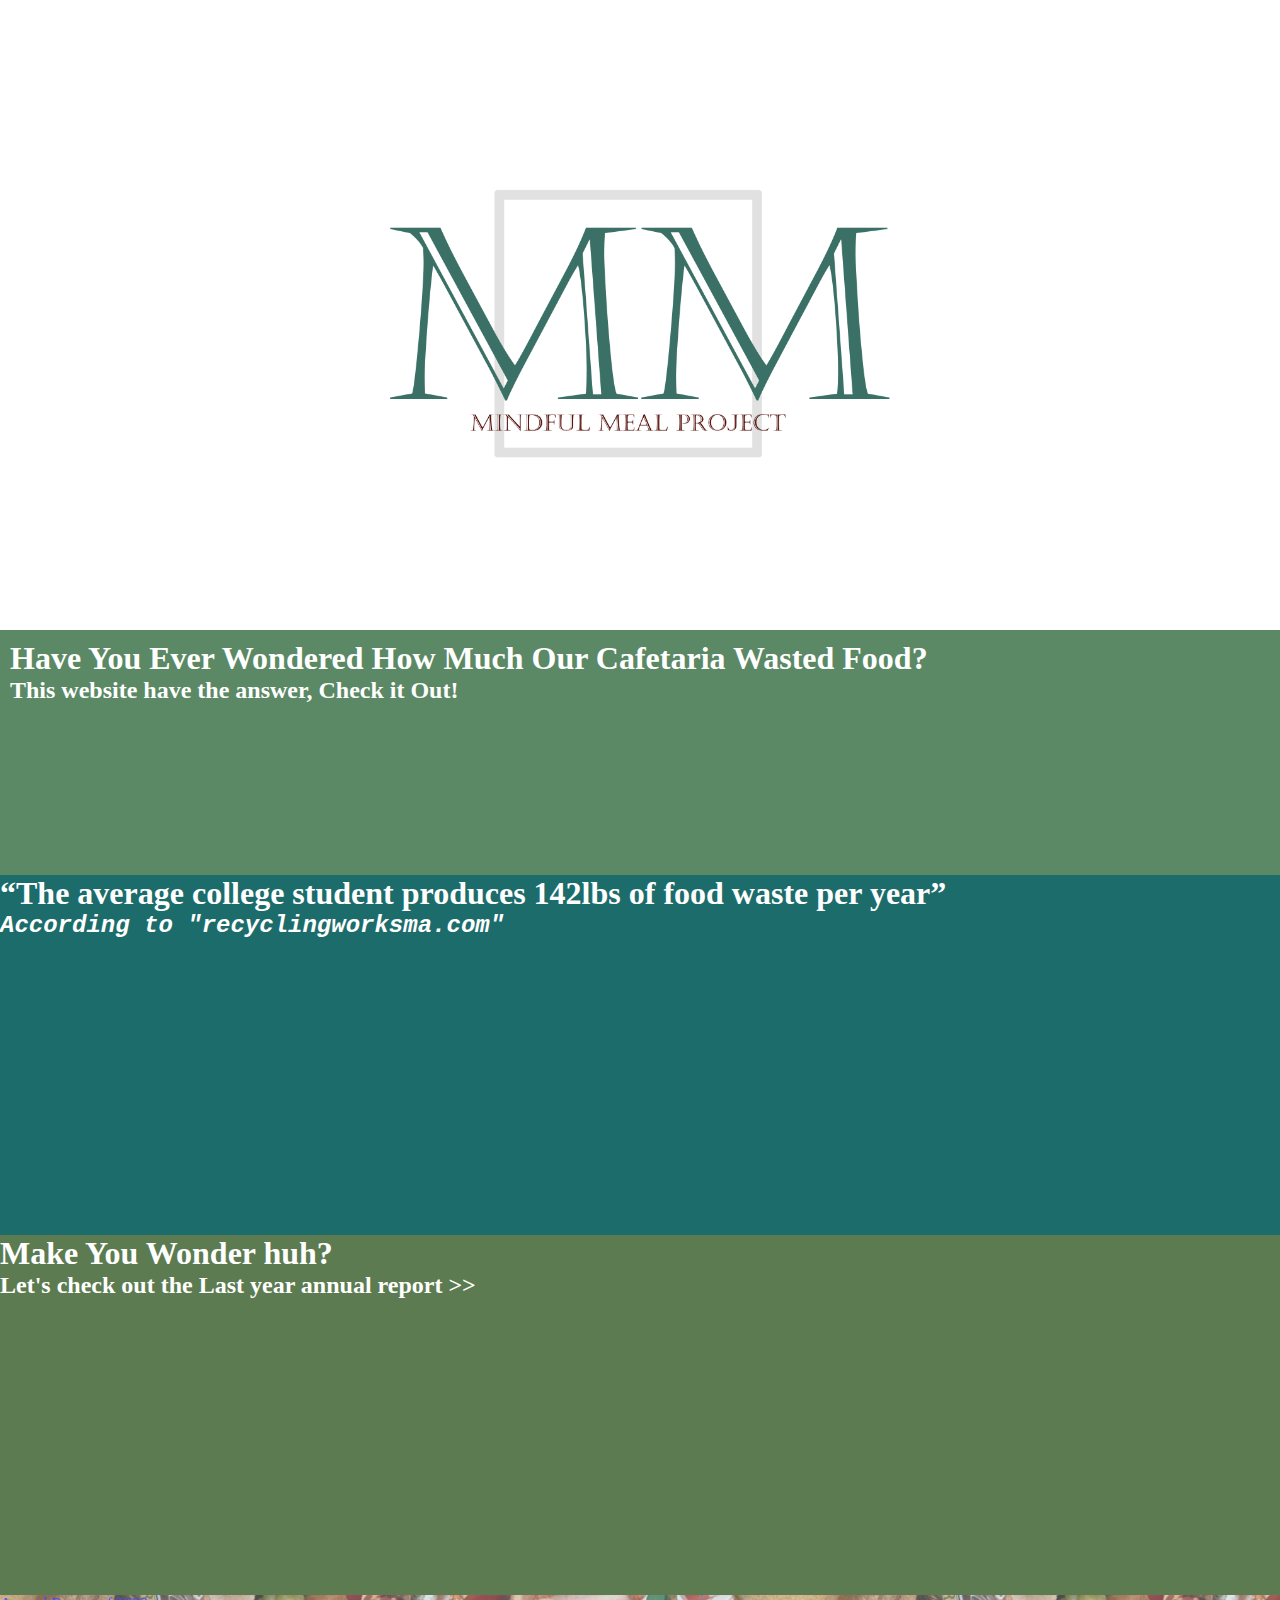
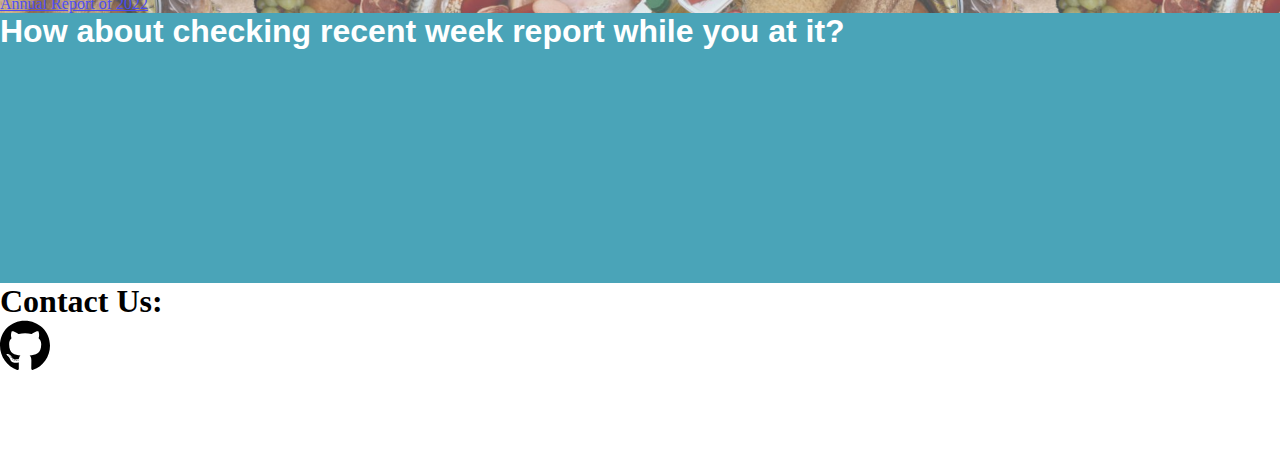
==== index.html @ ceff73b1 "add more" ====
<!DOCTYPE html>
<html lang="en">
<head>
    <meta charset="UTF-8">
    <meta http-equiv="X-UA-Compatible" content="IE=edge">
    <meta name="viewport" content="width=device-width, initial-scale=1.0">
   
    <!-- Title -->
    <title>Food Waste Management Home</title>

    <!-- Favicon -->
    <link rel="icon" href="img/core-img/favicon.ico">

    <!-- Bootstrap -->
    <link href="https://cdn.jsdelivr.net/npm/bootstrap@5.3.0-alpha2/dist/css/bootstrap.min.css" rel="stylesheet" integrity="sha384-aFq/bzH65dt+w6FI2ooMVUpc+21e0SRygnTpmBvdBgSdnuTN7QbdgL+OapgHtvPp" crossorigin="anonymous">
    <script src="https://cdn.jsdelivr.net/npm/bootstrap@5.3.0-alpha2/dist/js/bootstrap.bundle.min.js" integrity="sha384-qKXV1j0HvMUeCBQ+QVp7JcfGl760yU08IQ+GpUo5hlbpg51QRiuqHAJz8+BrxE/N" crossorigin="anonymous"></script>

    <!-- jquery -->
    <script
    src="https://code.jquery.com/jquery-3.6.4.min.js"
    integrity="sha256-oP6HI9z1XaZNBrJURtCoUT5SUnxFr8s3BzRl+cbzUq8="
    crossorigin="anonymous"></script>
   
    
    <!-- Core Stylesheet -->
    <link href="style.css" rel="stylesheet">

    <!-- Responsive CSS -->
    <link href="css/responsive.css" rel="stylesheet">


    <!--Navigation bar Load-->
        <script>
        $(function(){
          $("#nav-placeholder").load("navbar.html");
        });
        </script>
    <!--Navigation bar Load-->
    
    </head>
    <body>       

        <!--Navigation bar-->
        <div id="nav-placeholder"> </div>
        <!--Navigation bar end-->

        <!-- Header -->
        <div class="container-fluid text-center justify-content-center">
          <div class="row">
            <div class="col-md d-flex justify-content-center logo"> </div>
          </div>

          <div class="row">
            <div class="col d-flex justify-content-center header-text">
              <div>
                <h1>Have You Ever Wondered How Much Our Cafetaria Wasted Food?</h1>
                <h2>This website have the answer, Check it Out!</h2>
              </div>
            </div>
          </div>

          <div class="row">
            <div class="col d-flex justify-content-center quotes">
              <div>
                <h1>“The average college student produces 142lbs of food waste per year”</h1>
                <h2>According to "recyclingworksma.com"</h2>
              </div>
            </div>
          </div>

          <div class="row">
            <div class="col d-flex justify-content-center annual1">
              <div>
                <h1>Make You Wonder huh?</h1>
                <h2>Let's check out the Last year annual report >> </h2>
              </div>
            </div>

            <div class="col d-flex justify-content-center annual2">
              <div>
                <a class="btn btn-success btn-lg" href="yearly.html" role="button">Annual Report of 2022</a>
              </div>
            </div>
          </div>


          <div class="row">
            <div class="col d-flex justify-content-center weekly1">
                <h1>How about checking recent week report while you at it?</h1>
            </div>
          </div>


          <div class="row">
            <div class="col d-flex justify-content-center contact-us">
              <div>
                <h1>Contact Us:</h1>
                <a href="https://github.com/GodsEnWrath/Hoohack2023" target="_blank" rel="noopener noreferrer">
                <img src="/assets/github.svg" class="github-img" alt="Github" />
                </a>
              </div>
            </div>
          </div>

        </div>
        <!-- Header end -->
   

</body>
</html>
---- style.css ----
* {
    margin: 0;
    padding: 0;
}


.logo{
    background-image: url('assets/hoohacklogo3.png');
    background-size:contain;
    background-color: white;
    color: white;
    background-repeat: no-repeat;
    background-position: center;
    align-items: center;
    height: 70vh;
}

.header-text{
    font-family: Georgia, 'Times New Roman', Times, serif;
    height: 25vh;
    background-color: #5B8865;
    align-items: center;
    color: white;
    padding: 10px;
}

.quotes{
    background-color: #1D6C6C;
    align-items: center;
    color: white;
    height: 40vh;
}

.quotes h2 {
    font-family:'Courier New', Courier, monospace;
    font-style: italic;
}

.annual1 {
    background-color: #5C7B51;
    align-items: center;
    color: white;
    height: 40vh;
}

.annual2 {
    background-image: url('assets/test.jpg');
    opacity: 0.7;
    background-size:cover;
    align-items: center;
    background-color: white;
    color: white;
}

.weekly1{
    background-color: #4AA4B8;
    align-items: center;
    color: white;
    height: 30vh;
    font-family:'Franklin Gothic Medium', 'Arial Narrow', Arial, sans-serif;
}

.contact-us{
    background-color: white;
    height: 20vh;
}

.github-img {
    width: 50px;
}
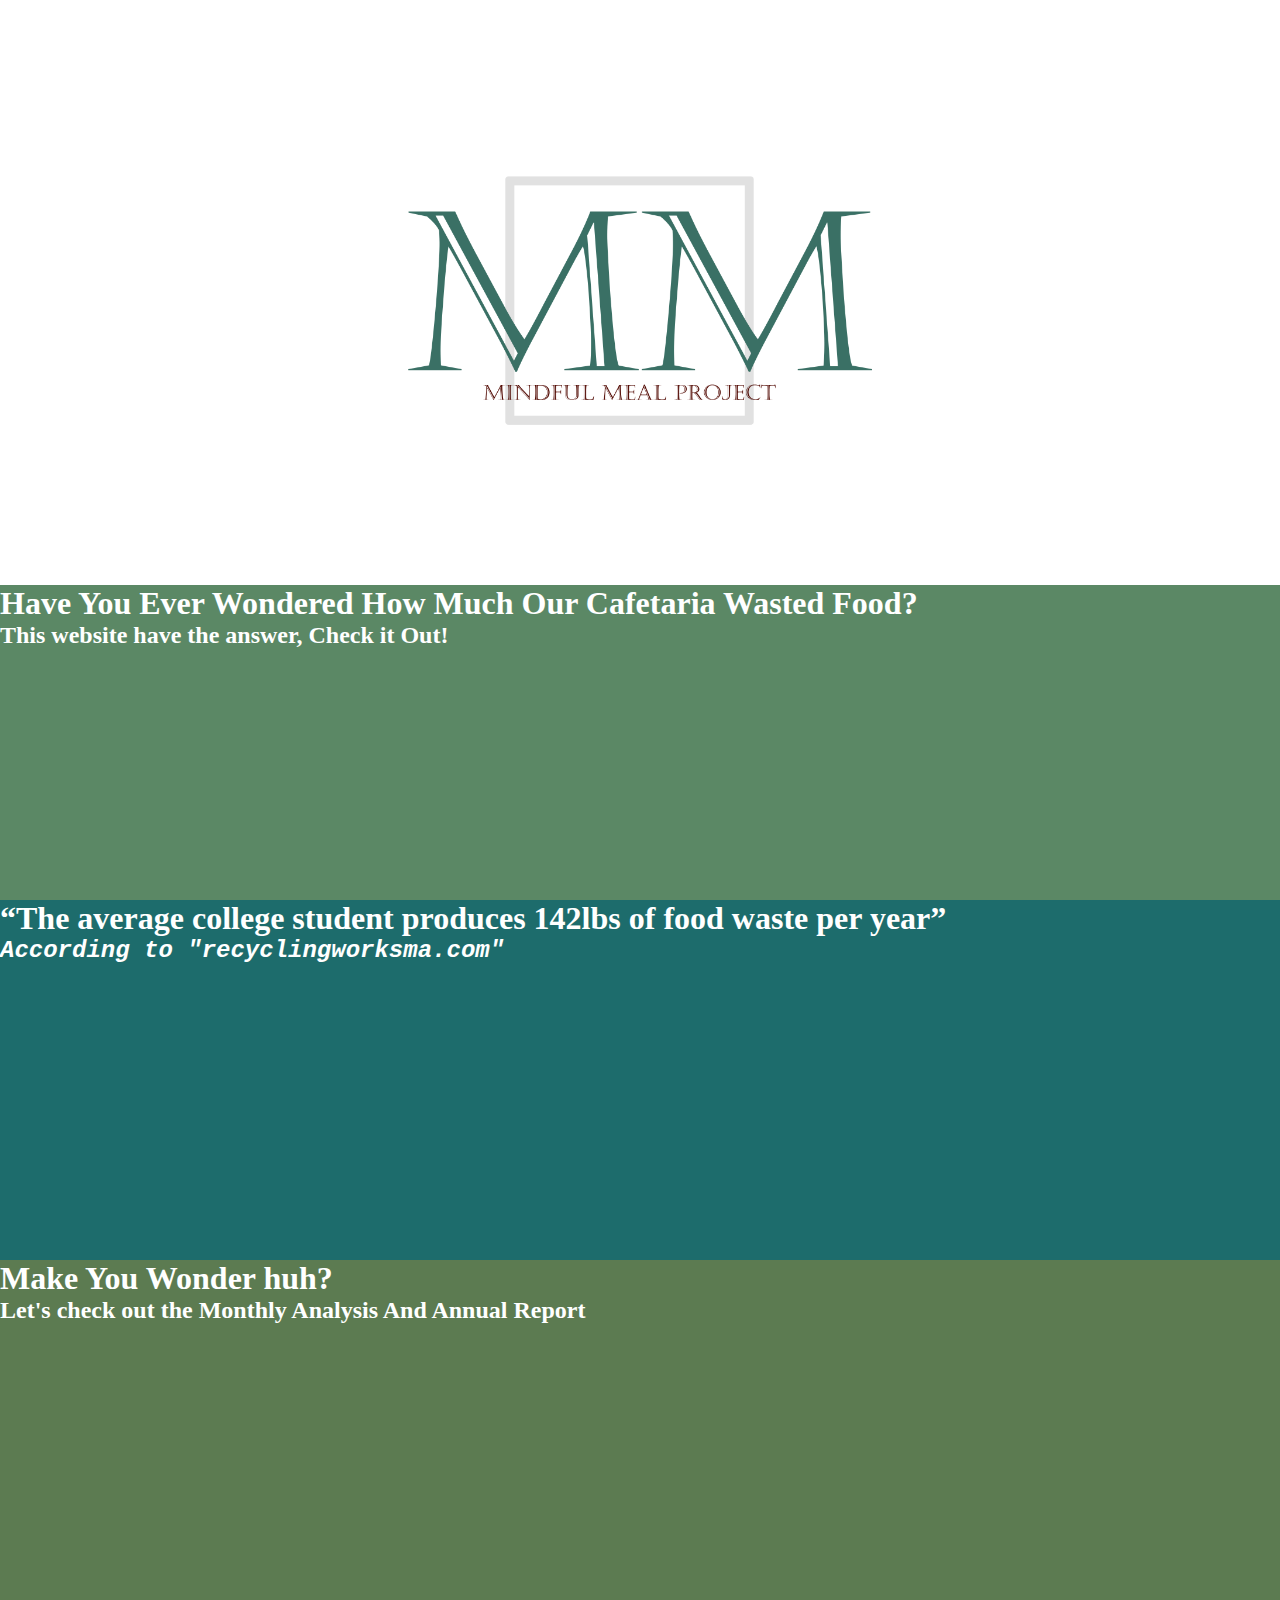
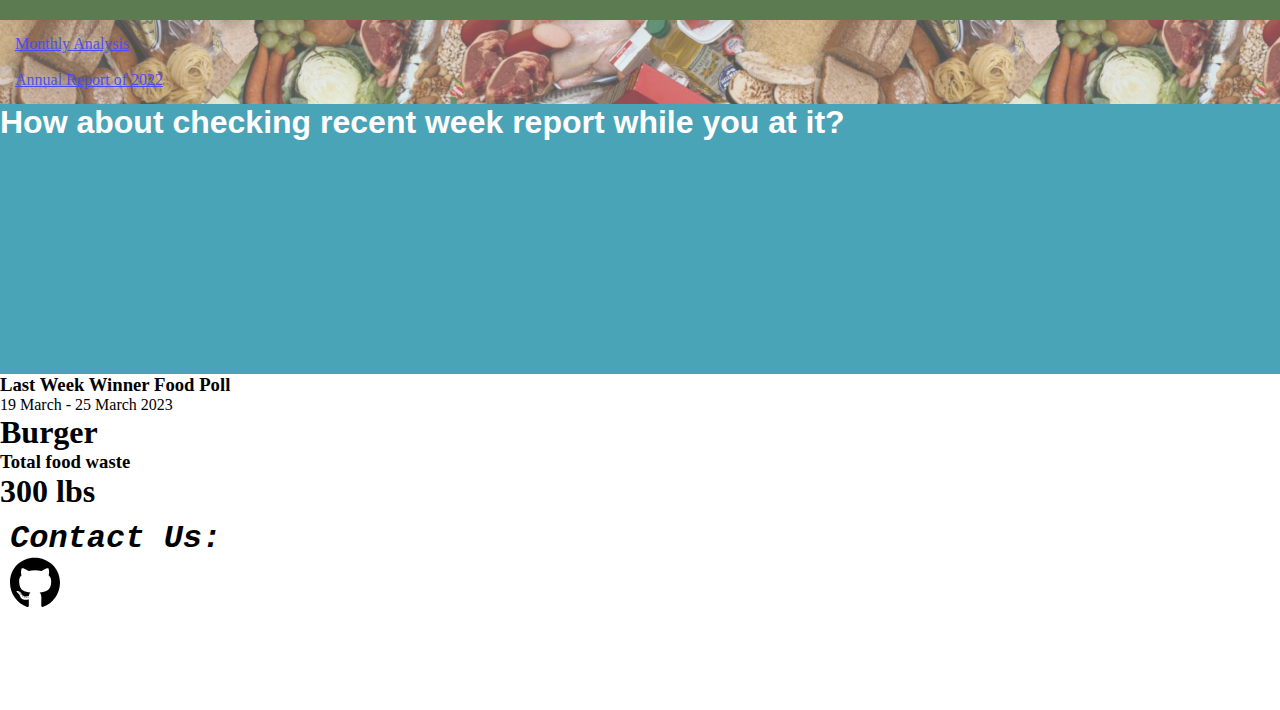
==== commit 9dad10e3: "test" ====
--- a/index.html
+++ b/index.html
@@ -69,16 +69,18 @@
           </div>
 
           <div class="row">
-            <div class="col d-flex justify-content-center annual1">
+            <div class="col-md d-flex justify-content-center annual1">
               <div>
                 <h1>Make You Wonder huh?</h1>
-                <h2>Let's check out the Last year annual report >> </h2>
+                <h2>Let's check out the Monthly Analysis And Annual Report </h2>
               </div>
             </div>
 
-            <div class="col d-flex justify-content-center annual2">
+            <div class="col-md d-flex justify-content-center annual2">
               <div>
-                <a class="btn btn-success btn-lg" href="yearly.html" role="button">Annual Report of 2022</a>
+                <a class="btn btn-success btn-lg" href="montly.html" role="button">Monthly Analysis</a>
+                <br><br>
+                <a class="btn btn-primary btn-lg" href="yearly.html" role="button">Annual Report of 2022</a>
               </div>
             </div>
           </div>
@@ -87,6 +89,23 @@
           <div class="row">
             <div class="col d-flex justify-content-center weekly1">
                 <h1>How about checking recent week report while you at it?</h1>
+            </div>
+          </div>
+
+          <div class="row">
+            <div class="col d-flex justify-content-center weekly2">
+              <div>
+                <h3>Last Week Winner Food Poll</h3>
+                <p>19 March - 25 March 2023</p>
+                <h1>Burger</h1>
+              </div>
+            </div>
+
+            <div class="col d-flex justify-content-center weekly3">
+              <div>
+                <h3>Total food waste</h3>
+                <h1>300 lbs</h1>
+              </div>
             </div>
           </div>
 
--- a/style.css
+++ b/style.css
@@ -12,16 +12,15 @@
     background-repeat: no-repeat;
     background-position: center;
     align-items: center;
-    height: 70vh;
+    height: 65vh;
 }
 
 .header-text{
     font-family: Georgia, 'Times New Roman', Times, serif;
-    height: 25vh;
+    height: 35vh;
     background-color: #5B8865;
     align-items: center;
     color: white;
-    padding: 10px;
 }
 
 .quotes{
@@ -50,7 +49,10 @@
     align-items: center;
     background-color: white;
     color: white;
+    padding: 15px;
 }
+
+
 
 .weekly1{
     background-color: #4AA4B8;
@@ -63,8 +65,12 @@
 .contact-us{
     background-color: white;
     height: 20vh;
+    padding: 10px;
+    font-style: italic;
+    font-family:'Courier New', Courier, monospace;
 }
 
 .github-img {
     width: 50px;
+    
 }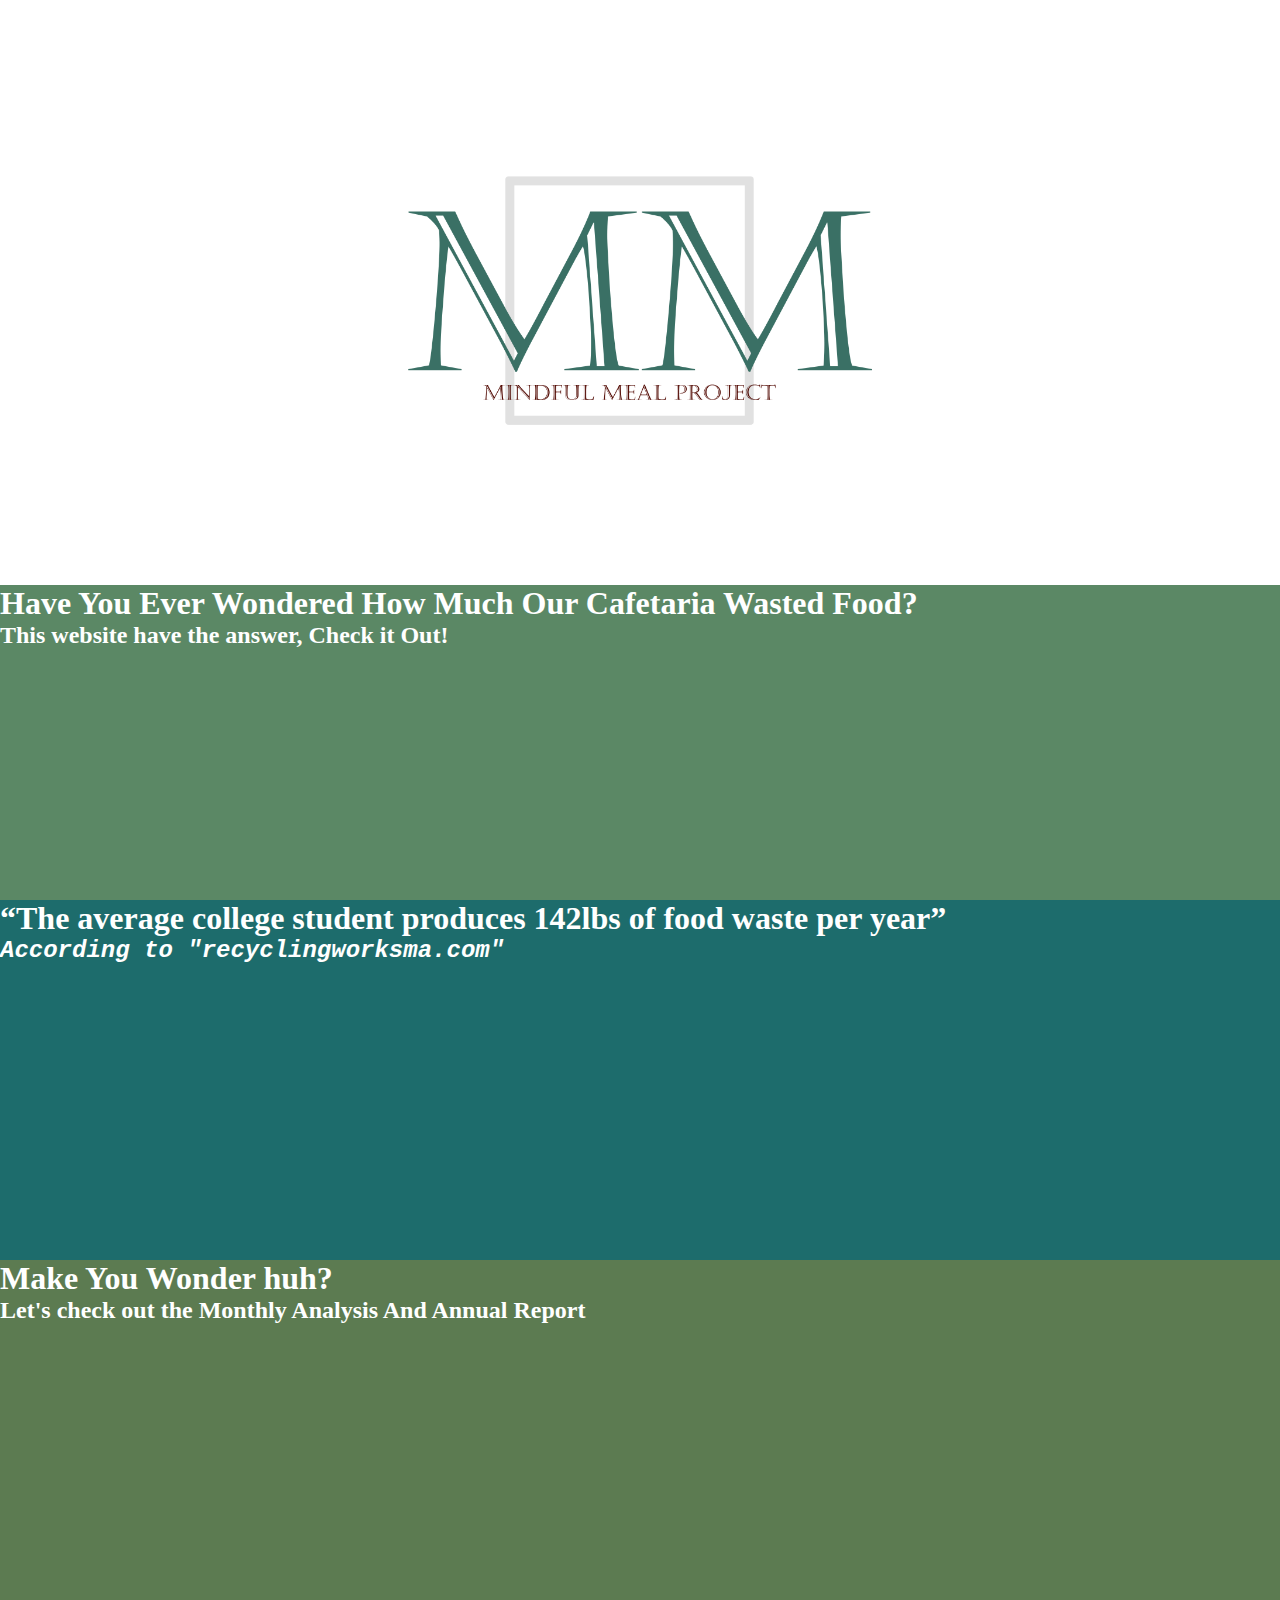
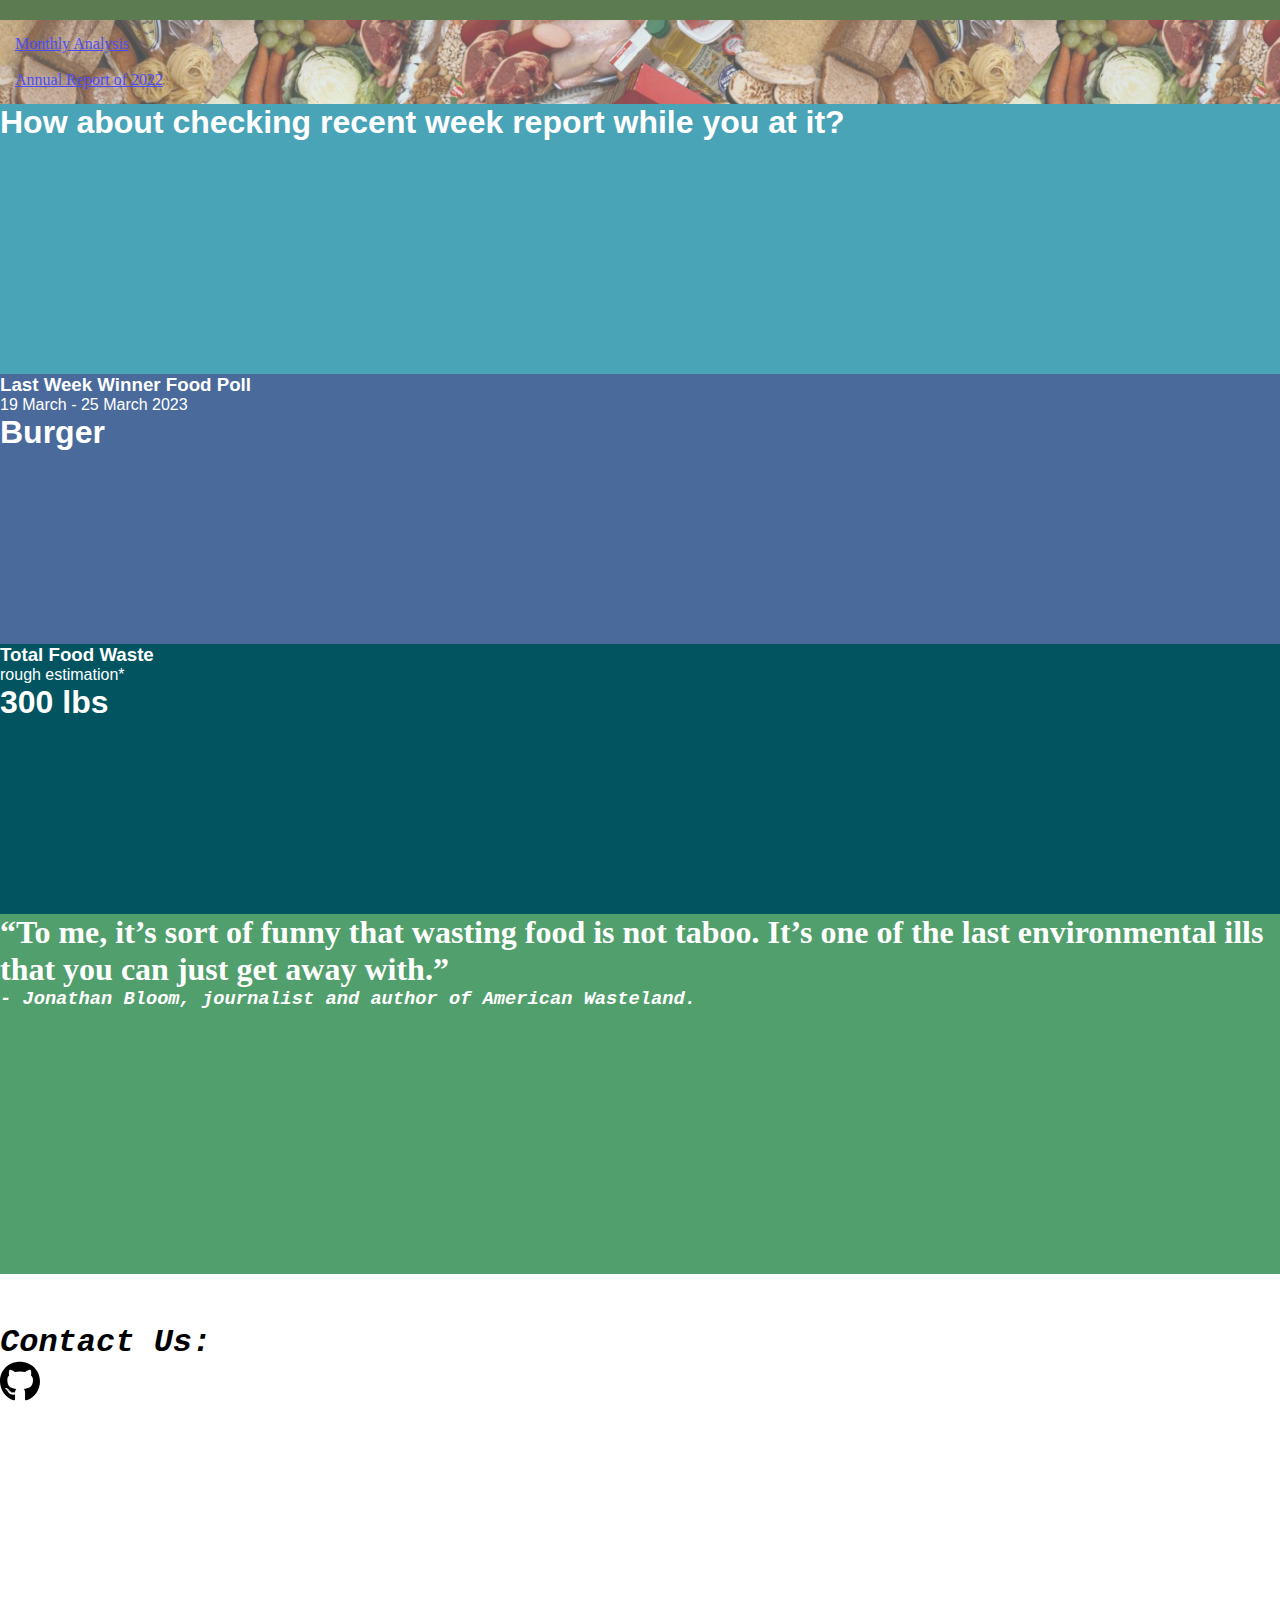
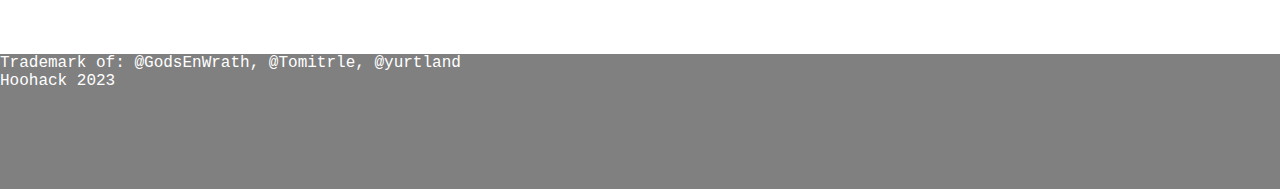
==== commit 8b3f53dd: "homepage kinda done" ====
--- a/index.html
+++ b/index.html
@@ -103,8 +103,18 @@
 
             <div class="col d-flex justify-content-center weekly3">
               <div>
-                <h3>Total food waste</h3>
+                <h3>Total Food Waste</h3>
+                <p>rough estimation*</p>
                 <h1>300 lbs</h1>
+              </div>
+            </div>
+          </div>
+
+          <div class="row">
+            <div class="col d-flex justify-content-center quotes-end">
+              <div>
+                <h1> “To me, it’s sort of funny that wasting food is not taboo. It’s one of the last environmental ills that you can just get away with.” </h1> 
+                <h3>- Jonathan Bloom, journalist and author of American Wasteland. </h3> 
               </div>
             </div>
           </div>
@@ -121,6 +131,15 @@
             </div>
           </div>
 
+          <div class="row">
+            <div class="col d-flex justify-content-center footer">
+              <div>
+                <p>Trademark of: @GodsEnWrath, @Tomitrle, @yurtland</p>
+                <p>Hoohack 2023</p>
+              </div>
+            </div>
+          </div>
+
         </div>
         <!-- Header end -->
    
--- a/style.css
+++ b/style.css
@@ -62,15 +62,52 @@
     font-family:'Franklin Gothic Medium', 'Arial Narrow', Arial, sans-serif;
 }
 
+.weekly2{
+    background-color: #496A9B;
+    align-items: center;
+    color: white;
+    height: 30vh;
+    font-family:'Franklin Gothic Medium', 'Arial Narrow', Arial, sans-serif;
+}
+
+.weekly3{
+    background-color: #015460;
+    align-items: center;
+    color: white;
+    height: 30vh;
+    font-family:'Franklin Gothic Medium', 'Arial Narrow', Arial, sans-serif;
+}
+
+.quotes-end{
+    background-color: #519F6C;
+    align-items: center;
+    color: white;
+    height: 40vh;
+}
+
+.quotes-end h3 {
+    font-family:'Courier New', Courier, monospace;
+    font-style: italic;
+}
+
 .contact-us{
     background-color: white;
     height: 20vh;
-    padding: 10px;
+    padding: 50px 0 150px 0;
     font-style: italic;
     font-family:'Courier New', Courier, monospace;
 }
 
 .github-img {
-    width: 50px;
+    width: 40px;
     
-}+}
+
+.footer {
+    background-color: gray;
+    height: 15vh;
+    align-items:end;
+    color: white;
+    font-family:'Courier New', Courier, monospace;
+}
+
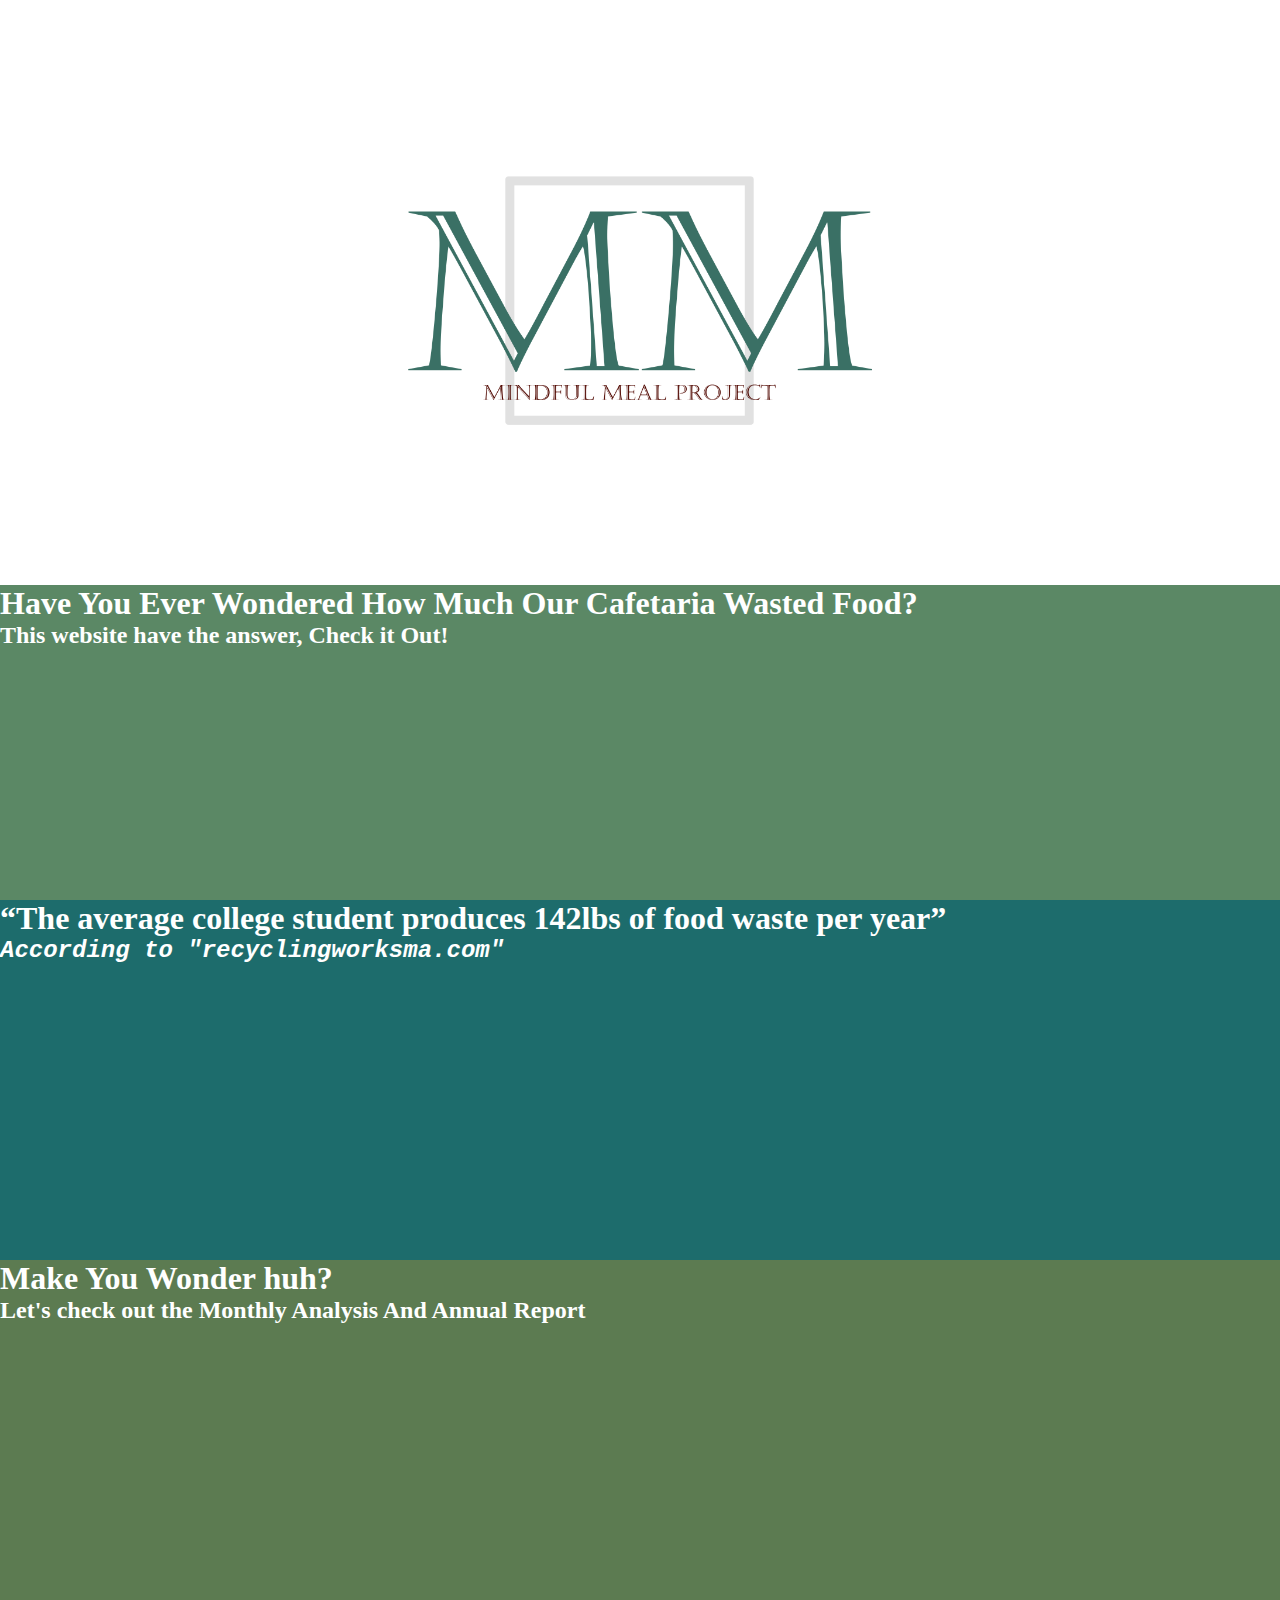
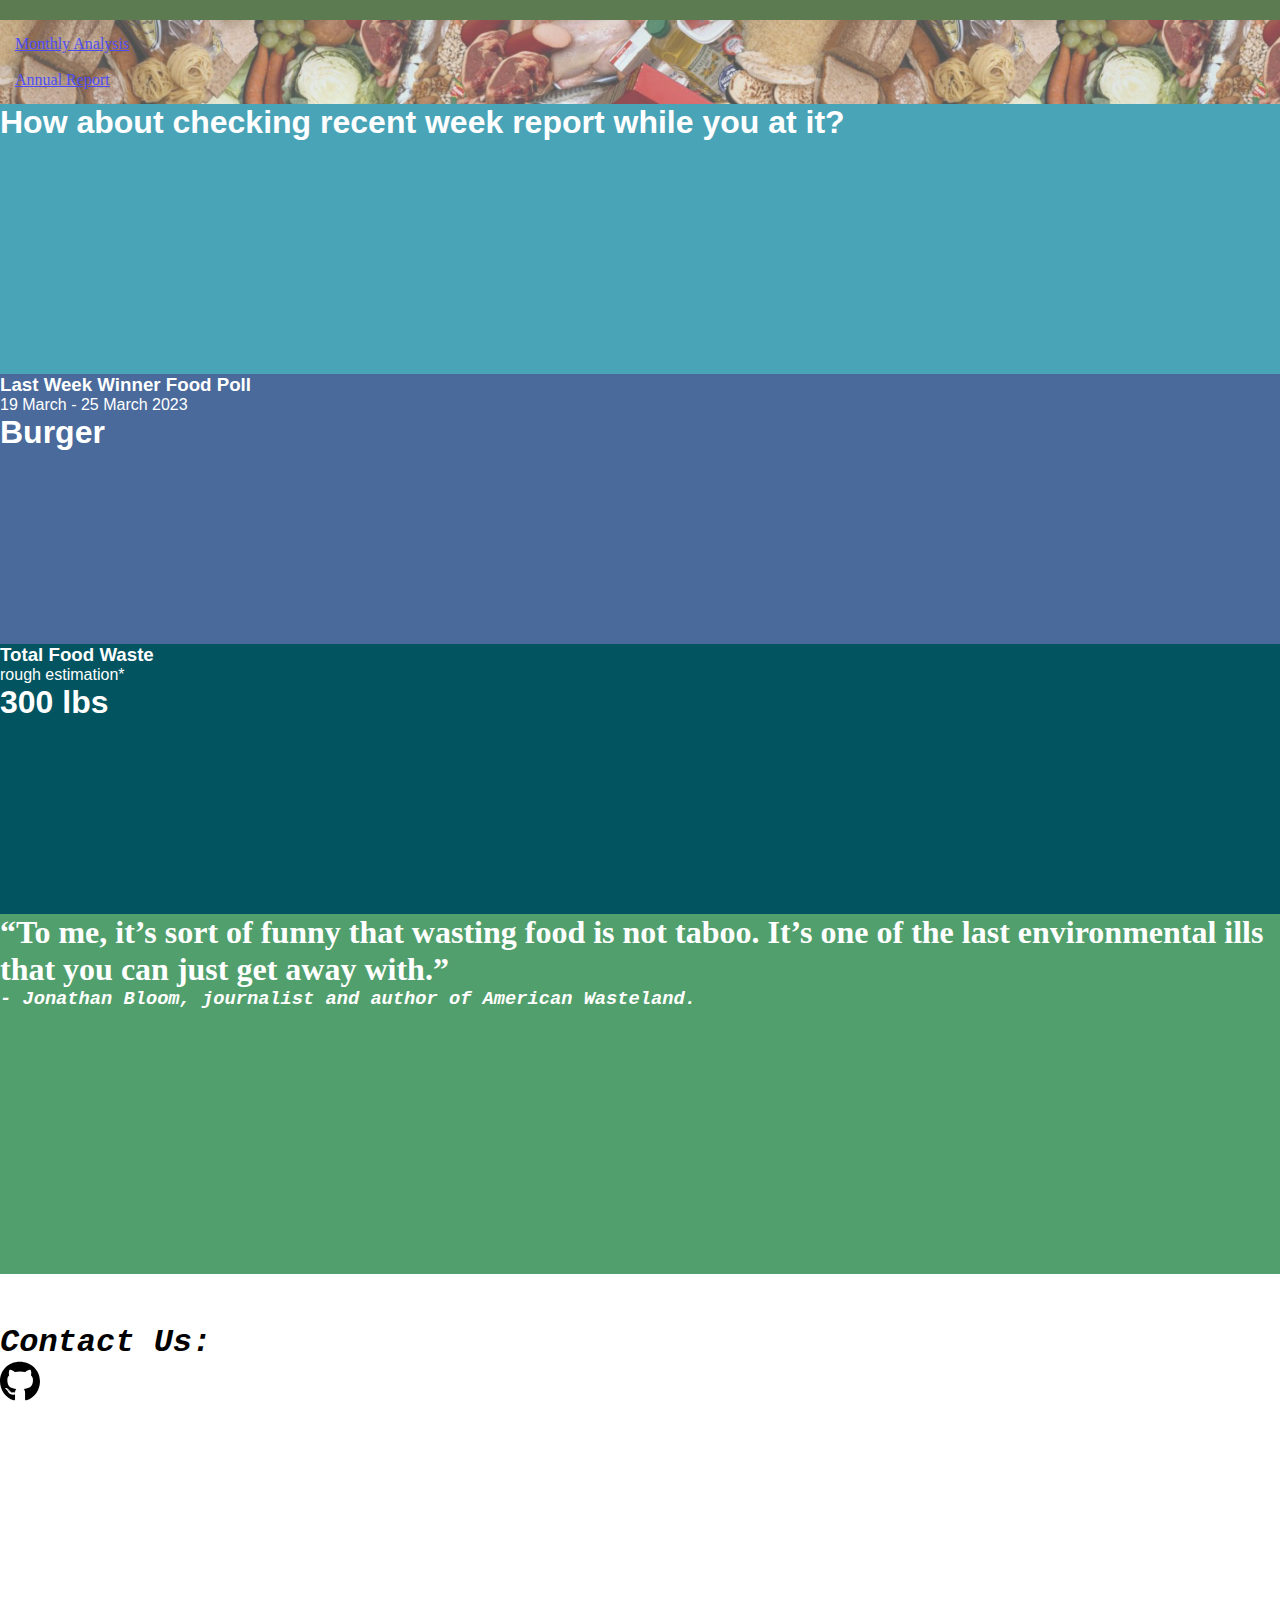
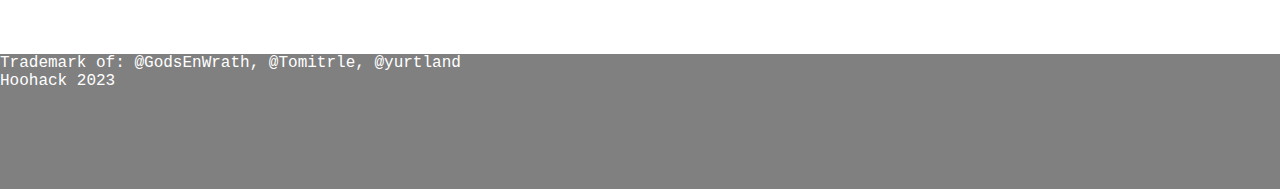
==== commit df9c31c4: "add favicon" ====
--- a/index.html
+++ b/index.html
@@ -9,7 +9,7 @@
     <title>Food Waste Management Home</title>
 
     <!-- Favicon -->
-    <link rel="icon" href="img/core-img/favicon.ico">
+    <link rel="icon" href="assets/favicon.ico">
 
     <!-- Bootstrap -->
     <link href="https://cdn.jsdelivr.net/npm/bootstrap@5.3.0-alpha2/dist/css/bootstrap.min.css" rel="stylesheet" integrity="sha384-aFq/bzH65dt+w6FI2ooMVUpc+21e0SRygnTpmBvdBgSdnuTN7QbdgL+OapgHtvPp" crossorigin="anonymous">
@@ -58,7 +58,9 @@
               </div>
             </div>
           </div>
+          <!-- Header end -->
 
+          <!-- Catchphrase 1 -->
           <div class="row">
             <div class="col d-flex justify-content-center quotes">
               <div>
@@ -67,7 +69,9 @@
               </div>
             </div>
           </div>
+          <!-- Catchphrase 1 end-->
 
+          <!-- Monthly and Annual -->
           <div class="row">
             <div class="col-md d-flex justify-content-center annual1">
               <div>
@@ -75,17 +79,18 @@
                 <h2>Let's check out the Monthly Analysis And Annual Report </h2>
               </div>
             </div>
-
+            
             <div class="col-md d-flex justify-content-center annual2">
               <div>
-                <a class="btn btn-success btn-lg" href="montly.html" role="button">Monthly Analysis</a>
+                <a class="btn btn-success btn-lg" href="monthly.html" role="button">Monthly Analysis</a>
                 <br><br>
-                <a class="btn btn-primary btn-lg" href="yearly.html" role="button">Annual Report of 2022</a>
+                <a class="btn btn-primary btn-lg" href="yearly.html" role="button">Annual Report</a>
               </div>
             </div>
           </div>
+          <!-- Monthly and Annual end-->
 
-
+          <!-- Weekly-->
           <div class="row">
             <div class="col d-flex justify-content-center weekly1">
                 <h1>How about checking recent week report while you at it?</h1>
@@ -109,7 +114,9 @@
               </div>
             </div>
           </div>
+          <!-- Weekly end-->
 
+          <!-- Quote-->
           <div class="row">
             <div class="col d-flex justify-content-center quotes-end">
               <div>
@@ -118,8 +125,9 @@
               </div>
             </div>
           </div>
+          <!-- Quote end-->
 
-
+          <!-- Contact Us-->
           <div class="row">
             <div class="col d-flex justify-content-center contact-us">
               <div>
@@ -130,7 +138,9 @@
               </div>
             </div>
           </div>
+          <!-- Contact Us end-->
 
+          <!-- Footer-->
           <div class="row">
             <div class="col d-flex justify-content-center footer">
               <div>
@@ -139,9 +149,10 @@
               </div>
             </div>
           </div>
+          <!-- Footer end-->
 
         </div>
-        <!-- Header end -->
+        
    
 
 </body>
--- a/style.css
+++ b/style.css
@@ -1,9 +1,19 @@
+/* All */
 * {
     margin: 0;
     padding: 0;
 }
-
-
+/* All end */
+
+/* Navbar */
+.navbar-nav > li{
+    padding-left:30px;
+    padding-right:30px;
+  }
+
+/* Navbar end*/
+
+/* Home */
 .logo{
     background-image: url('assets/hoohacklogo3.png');
     background-size:contain;
@@ -53,7 +63,6 @@
 }
 
 
-
 .weekly1{
     background-color: #4AA4B8;
     align-items: center;
@@ -111,3 +120,116 @@
     font-family:'Courier New', Courier, monospace;
 }
 
+/* Home end */
+
+
+/* Yearly / annual page */
+.yearly1{
+    background-color: #BFBFFF;
+    align-items: center;
+    color: white;
+    height: 40vh;
+}
+
+.yearly2{
+    background-color: #A3A3FF;
+    align-items: center;
+    color: white;
+    height: 20vh;
+}
+
+.yearly3{
+    background-color: #7879FF;
+    align-items: center;
+    color: white;
+    height: 20vh;
+}
+
+.yearly3 a { 
+    color: inherit; 
+} 
+
+.yearly4{
+    background-color: #4949FF;
+    align-items: center;
+    color: white;
+    height: 20vh;
+}
+
+.yearly4 a { 
+    color: inherit; 
+} 
+
+/* Yearly / annual page end*/
+
+/* Weekly page */
+.weekly-menu1{
+    background-color: #1D3D3B;
+    align-items: center;
+    color: white;
+    height: 40vh;
+}
+
+.table th {
+    padding: 20px;
+}
+
+.table td {
+    padding: 20px;
+}
+
+.weekly-page1{
+    background-color: #254F4C;
+    align-items: center;
+    color: white;
+    height: 30vh;
+    font-family:'Franklin Gothic Medium', 'Arial Narrow', Arial, sans-serif;
+}
+
+.weekly-page2{
+    background-color: #2A5956;
+    align-items: center;
+    color: white;
+    height: 30vh;
+    font-family:'Franklin Gothic Medium', 'Arial Narrow', Arial, sans-serif;
+}
+
+.weekly-page3{
+    background-color: #316764;
+    align-items: center;
+    color: white;
+    height: 30vh;
+    font-family:'Franklin Gothic Medium', 'Arial Narrow', Arial, sans-serif;
+}
+
+.weekly-page4{
+    background-color: #497F76;
+    align-items: center;
+    color: white;
+    height: 30vh;
+    font-family:'Franklin Gothic Medium', 'Arial Narrow', Arial, sans-serif;
+}
+
+.weekly-page5{
+    background-color: #609687;
+    align-items: center;
+    color: white;
+    height: 30vh;
+    font-family:'Franklin Gothic Medium', 'Arial Narrow', Arial, sans-serif;
+}
+
+.weekly-page6{
+    background-color: #78AE99;
+    align-items: center;
+    color: white;
+    height: 30vh;
+    font-family:'Franklin Gothic Medium', 'Arial Narrow', Arial, sans-serif;
+}
+
+.weekly-page7{
+    background-color: #8FC5AA;
+    align-items: center;
+    color: white;
+    height: 30vh;
+    font-family:'Franklin Gothic Medium', 'Arial Narrow', Arial, sans-serif;
+}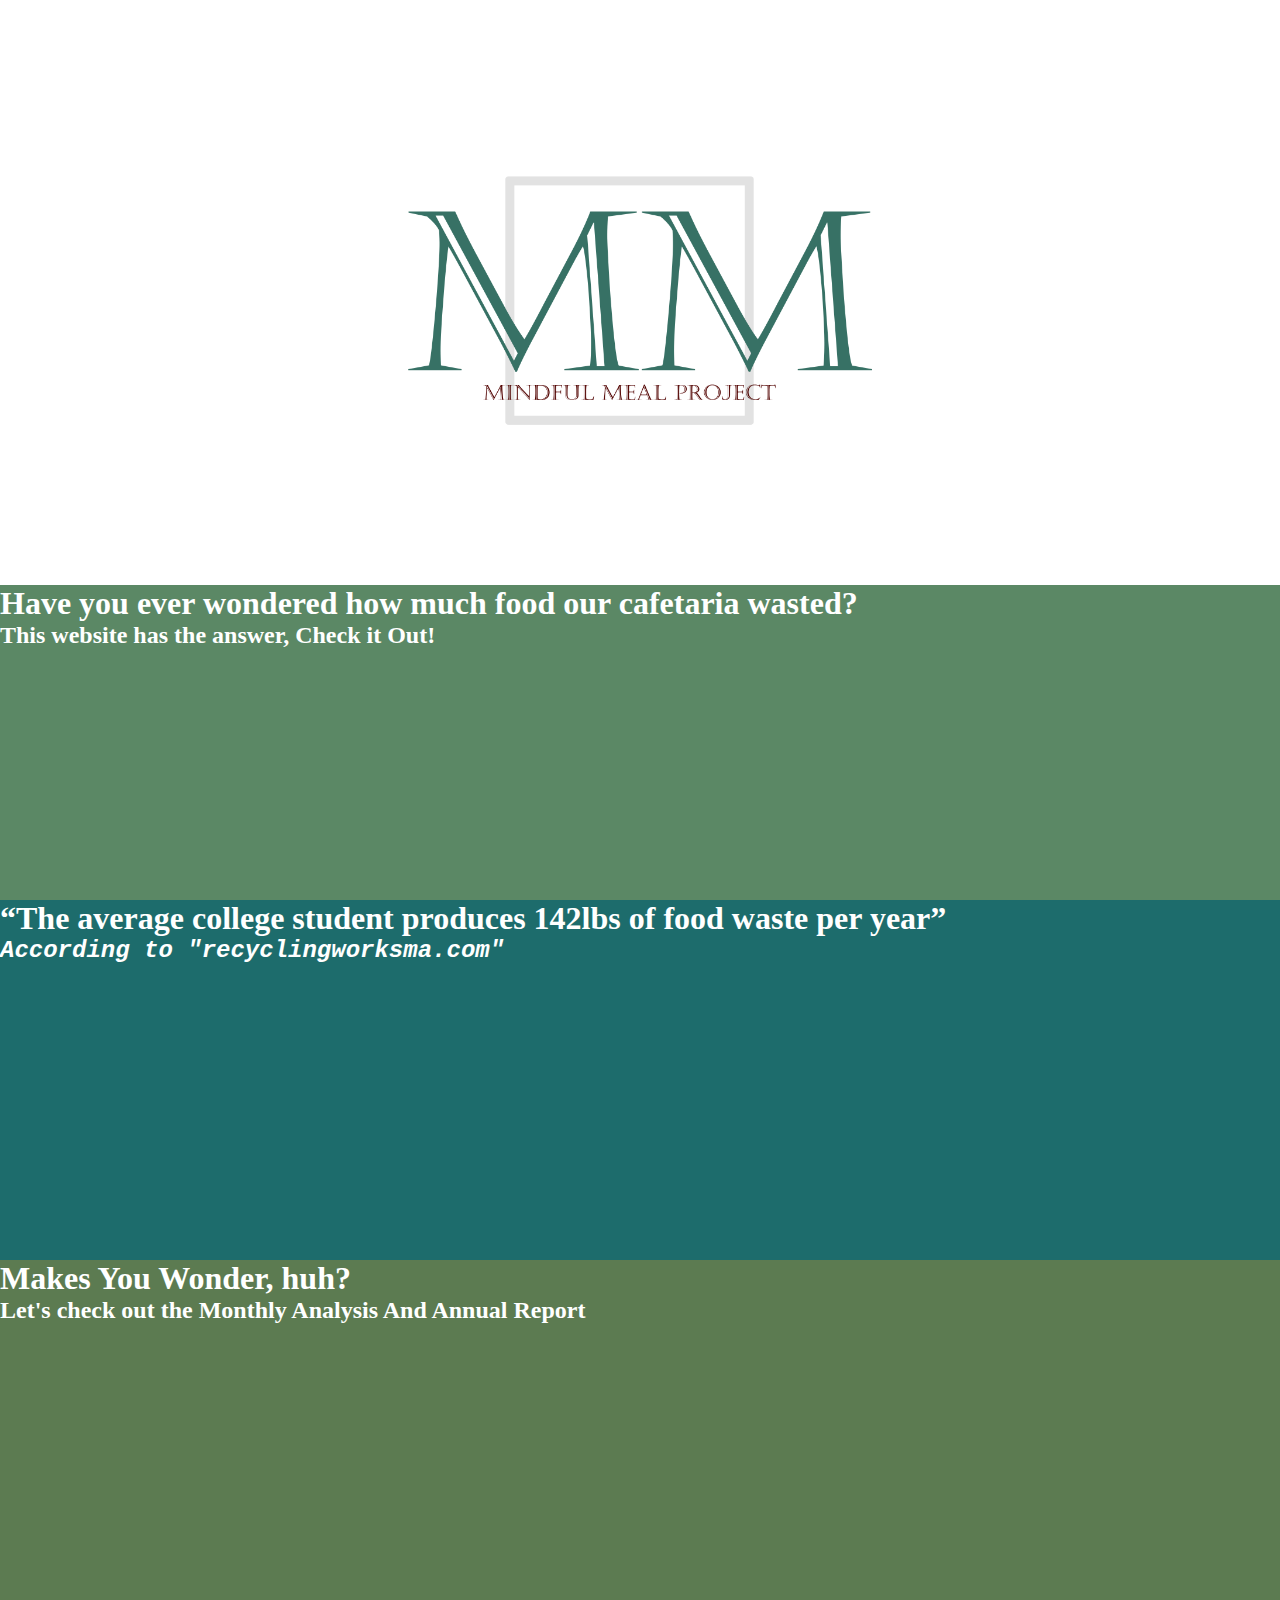
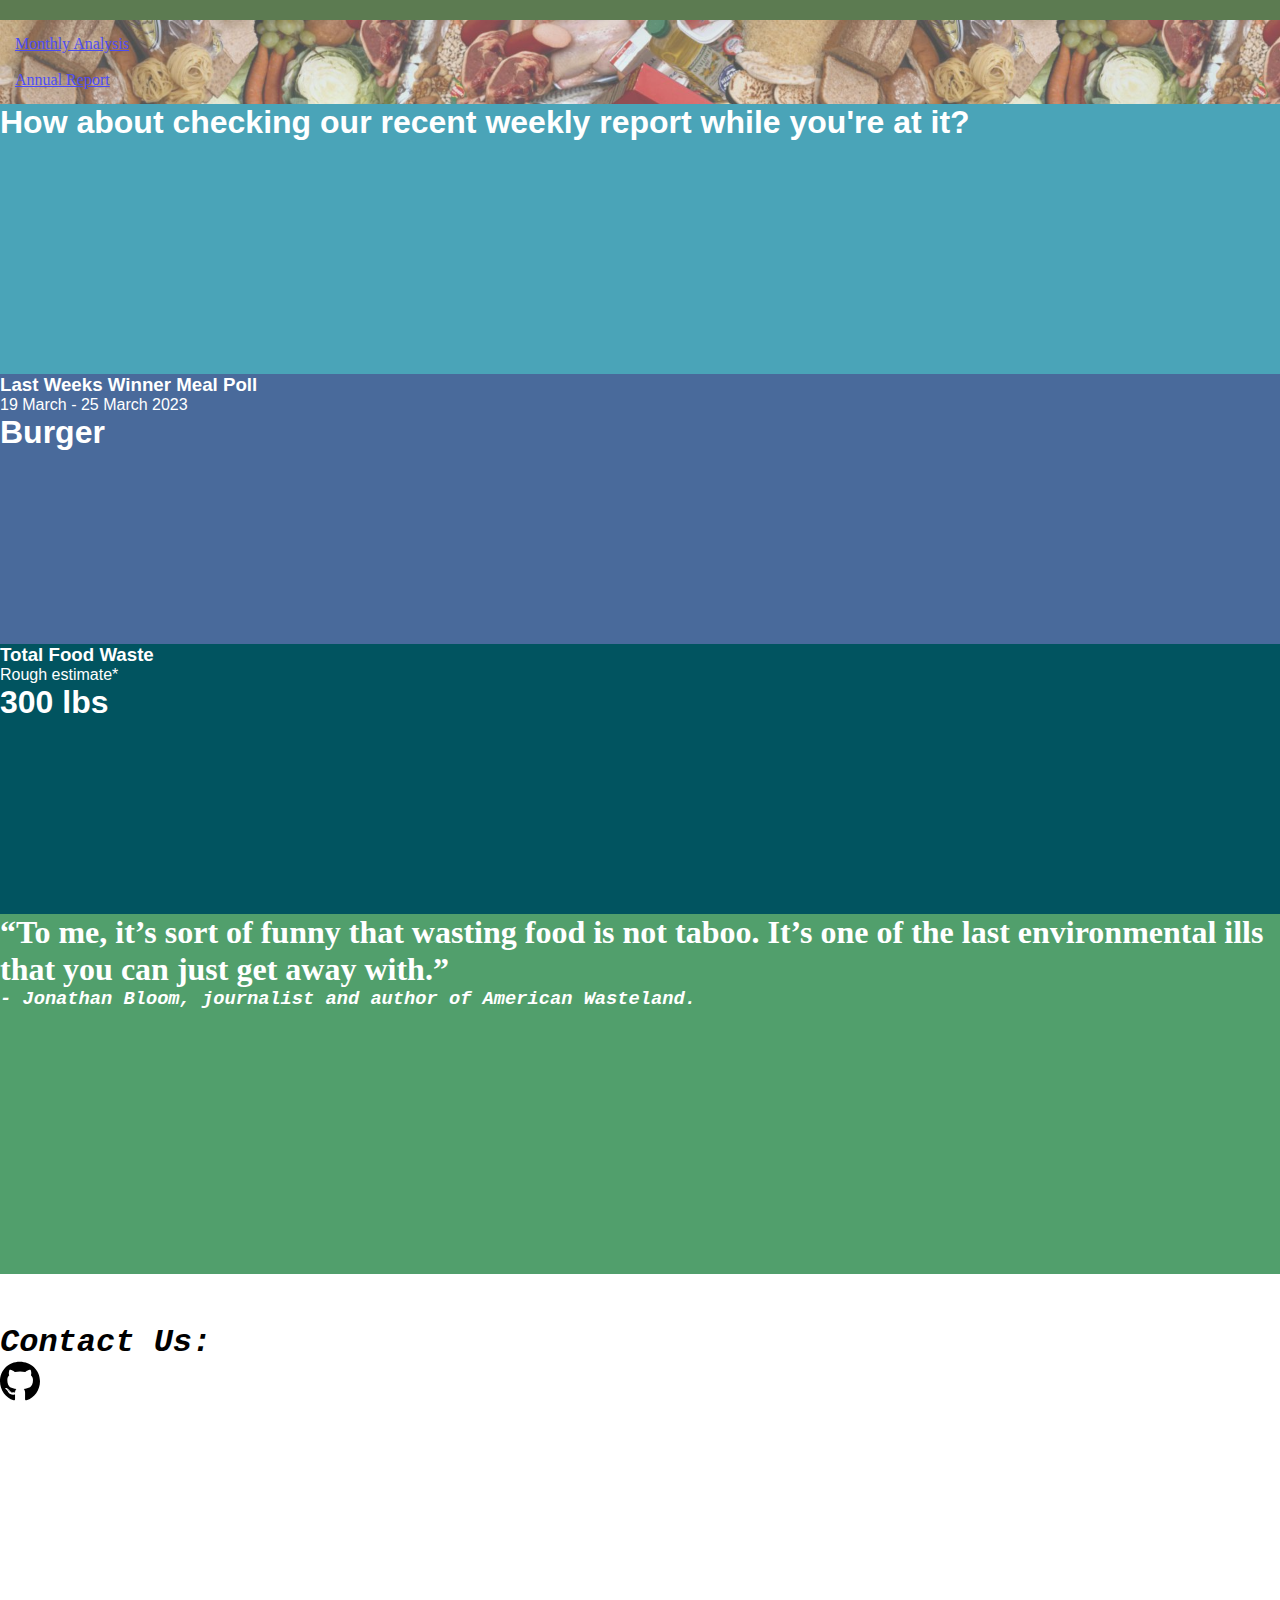
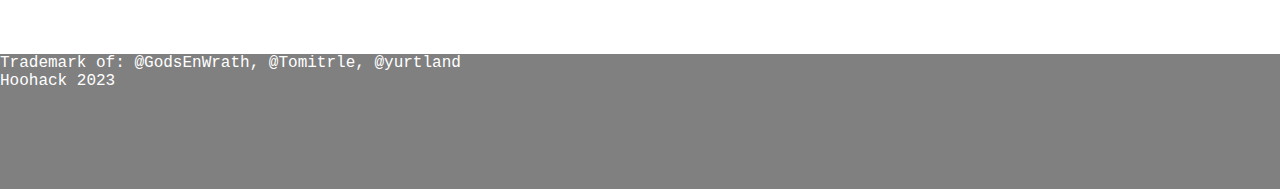
==== commit aace0515: "test" ====
--- a/index.html
+++ b/index.html
@@ -6,7 +6,7 @@
     <meta name="viewport" content="width=device-width, initial-scale=1.0">
    
     <!-- Title -->
-    <title>Food Waste Management Home</title>
+    <title>Mindful Meal Project</title>
 
     <!-- Favicon -->
     <link rel="icon" href="assets/favicon.ico">
@@ -53,8 +53,8 @@
           <div class="row">
             <div class="col d-flex justify-content-center header-text">
               <div>
-                <h1>Have You Ever Wondered How Much Our Cafetaria Wasted Food?</h1>
-                <h2>This website have the answer, Check it Out!</h2>
+                <h1>Have you ever wondered how much food our cafetaria wasted?</h1>
+                <h2>This website has the answer, Check it Out!</h2>
               </div>
             </div>
           </div>
@@ -75,7 +75,7 @@
           <div class="row">
             <div class="col-md d-flex justify-content-center annual1">
               <div>
-                <h1>Make You Wonder huh?</h1>
+                <h1>Makes You Wonder, huh?</h1>
                 <h2>Let's check out the Monthly Analysis And Annual Report </h2>
               </div>
             </div>
@@ -93,14 +93,14 @@
           <!-- Weekly-->
           <div class="row">
             <div class="col d-flex justify-content-center weekly1">
-                <h1>How about checking recent week report while you at it?</h1>
+                <h1>How about checking our recent weekly report while you're at it?</h1>
             </div>
           </div>
 
           <div class="row">
             <div class="col d-flex justify-content-center weekly2">
               <div>
-                <h3>Last Week Winner Food Poll</h3>
+                <h3>Last Weeks Winner Meal Poll</h3>
                 <p>19 March - 25 March 2023</p>
                 <h1>Burger</h1>
               </div>
@@ -109,7 +109,7 @@
             <div class="col d-flex justify-content-center weekly3">
               <div>
                 <h3>Total Food Waste</h3>
-                <p>rough estimation*</p>
+                <p>Rough estimate*</p>
                 <h1>300 lbs</h1>
               </div>
             </div>
--- a/style.css
+++ b/style.css
@@ -164,7 +164,7 @@
 
 /* Weekly page */
 .weekly-menu1{
-    background-color: #1D3D3B;
+    background-color: #07A897;
     align-items: center;
     color: white;
     height: 40vh;
@@ -232,4 +232,124 @@
     color: white;
     height: 30vh;
     font-family:'Franklin Gothic Medium', 'Arial Narrow', Arial, sans-serif;
-}+}
+/* Weekly page end*/
+
+/* Monthly page*/
+.monthly-analysis1{
+    background-color: #1D3D3B;
+    align-items: center;
+    color: white;
+    height: 40vh;
+}
+
+.monthly-analysis2{
+    background-color: #497F76;
+    align-items: center;
+    color: white;
+    height: 20vh;
+}
+
+.monthly-analysis3{
+    background-color: #609687;
+    align-items: center;
+    color: white;
+    height: 20vh;
+}
+
+.divchart{
+    padding-top: 30px;
+    align-items: center;
+}
+
+.chartpie {
+    position: relative; 
+    height:55vh;
+}
+/* Monthly page end*/
+
+/* Login*/
+.signin{
+    background-color: #46AFB0;
+    align-items: center;
+    color: white;
+    height: 20vh;
+}
+
+.login{
+    padding-bottom: 50px;
+}
+/* Login end*/
+
+/* about us */
+.about-us {
+    background-color: #679C9C;
+    align-items: center;
+    color: white;
+    height: 40vh;
+}
+
+.yazid1 {
+    background-color: #A3AA77;
+    align-items: center;
+    color: white;
+    height: 60vh;
+}
+
+.yazid2 {
+    background-color: #7D8F77;
+    align-items: center;
+    color: white;
+    height: 60vh;
+}
+
+.yazid2 a{
+    color: inherit; 
+}
+
+.daniel1 {
+    background-color: #8CA4AE;
+    align-items: center;
+    color: white;
+    height: 50vh;
+}
+
+.daniel2 {
+    background-color: #5A8EA4;
+    align-items: center;
+    color: white;
+    height: 50vh;
+}
+
+.daniel2 a{
+    color: inherit; 
+}
+
+.tommy1 {
+    background-color: #1D699B;
+    align-items: center;
+    color: white;
+    height: 50vh;
+}
+
+.tommy2 {
+    background-color: #81CFC2;
+    align-items: center;
+    color: white;
+    height: 50vh;
+}
+
+.tommy2 a{
+    color: inherit; 
+}
+
+/* about us end*/
+
+/* vote*/
+.vote-banner {
+    background-color: #1981A4;
+    align-items: center;
+    color: white;
+    height: 40vh;
+}
+/* vote end*/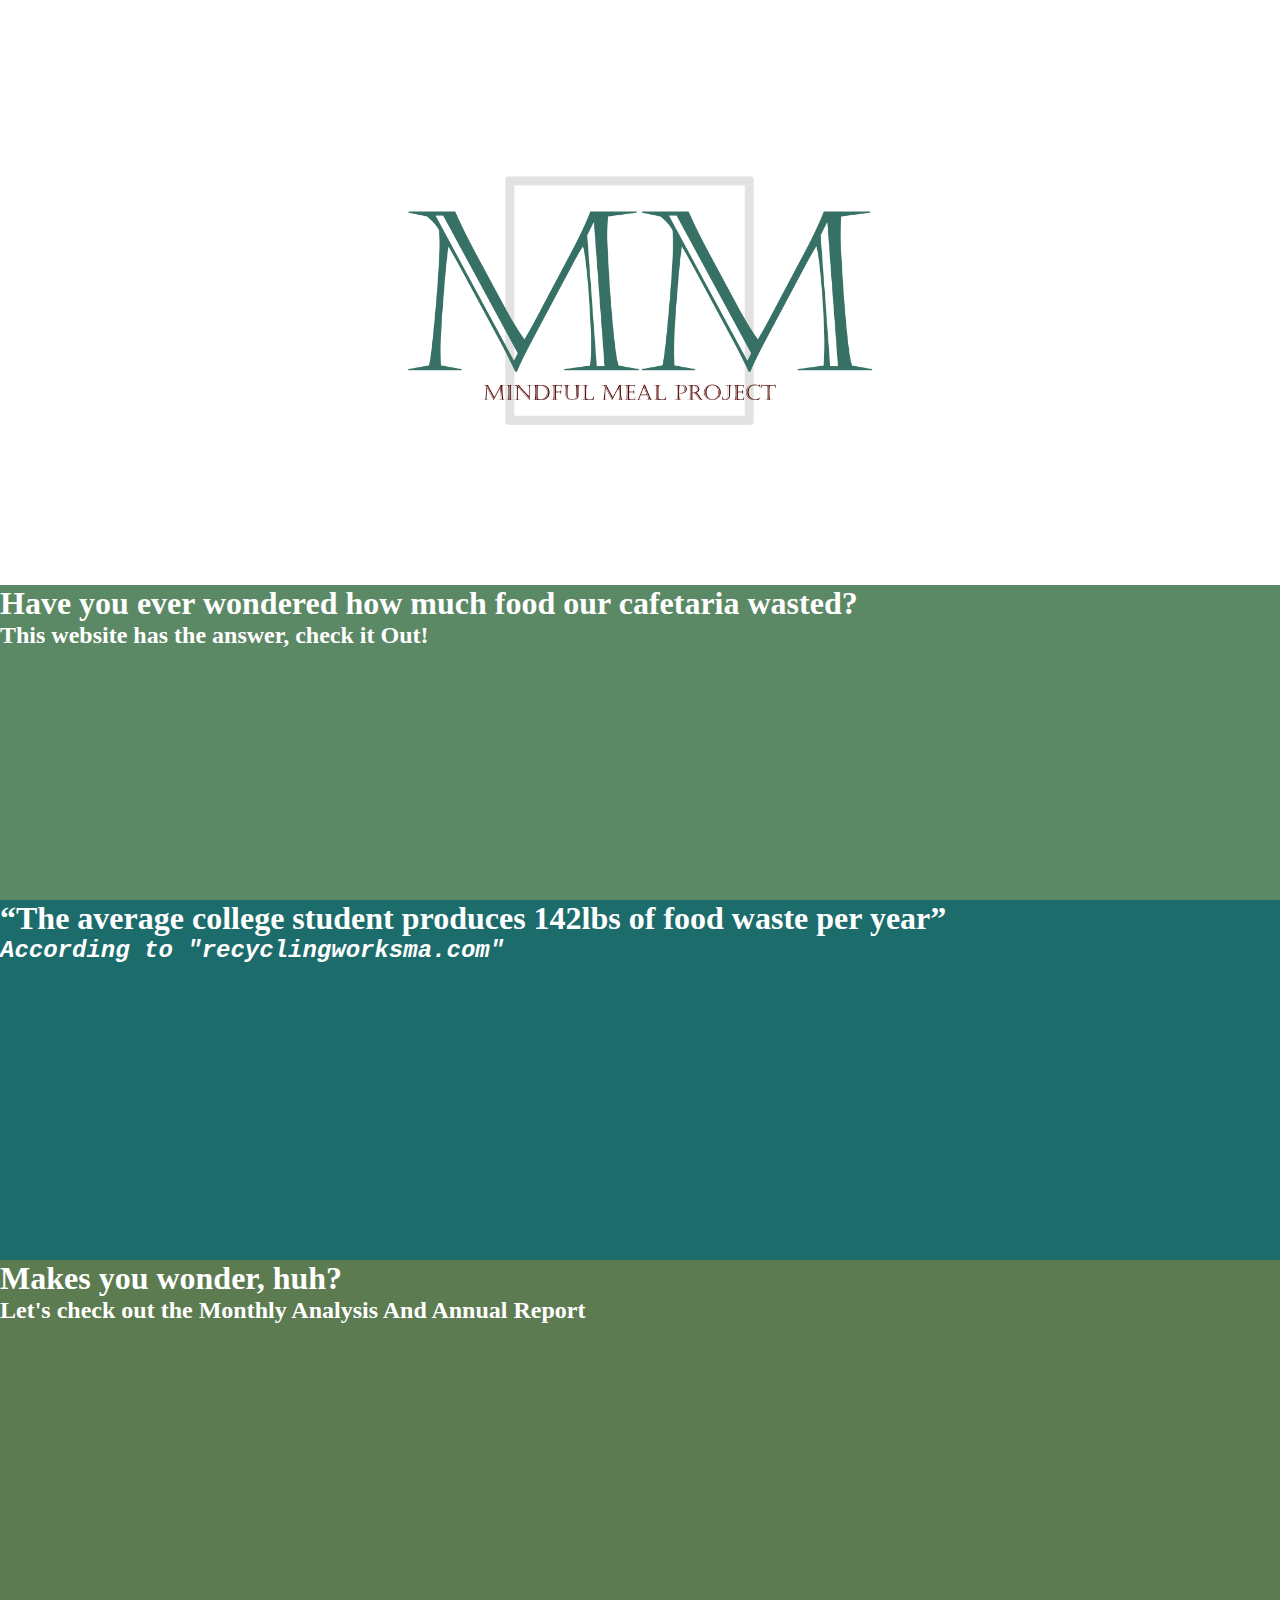
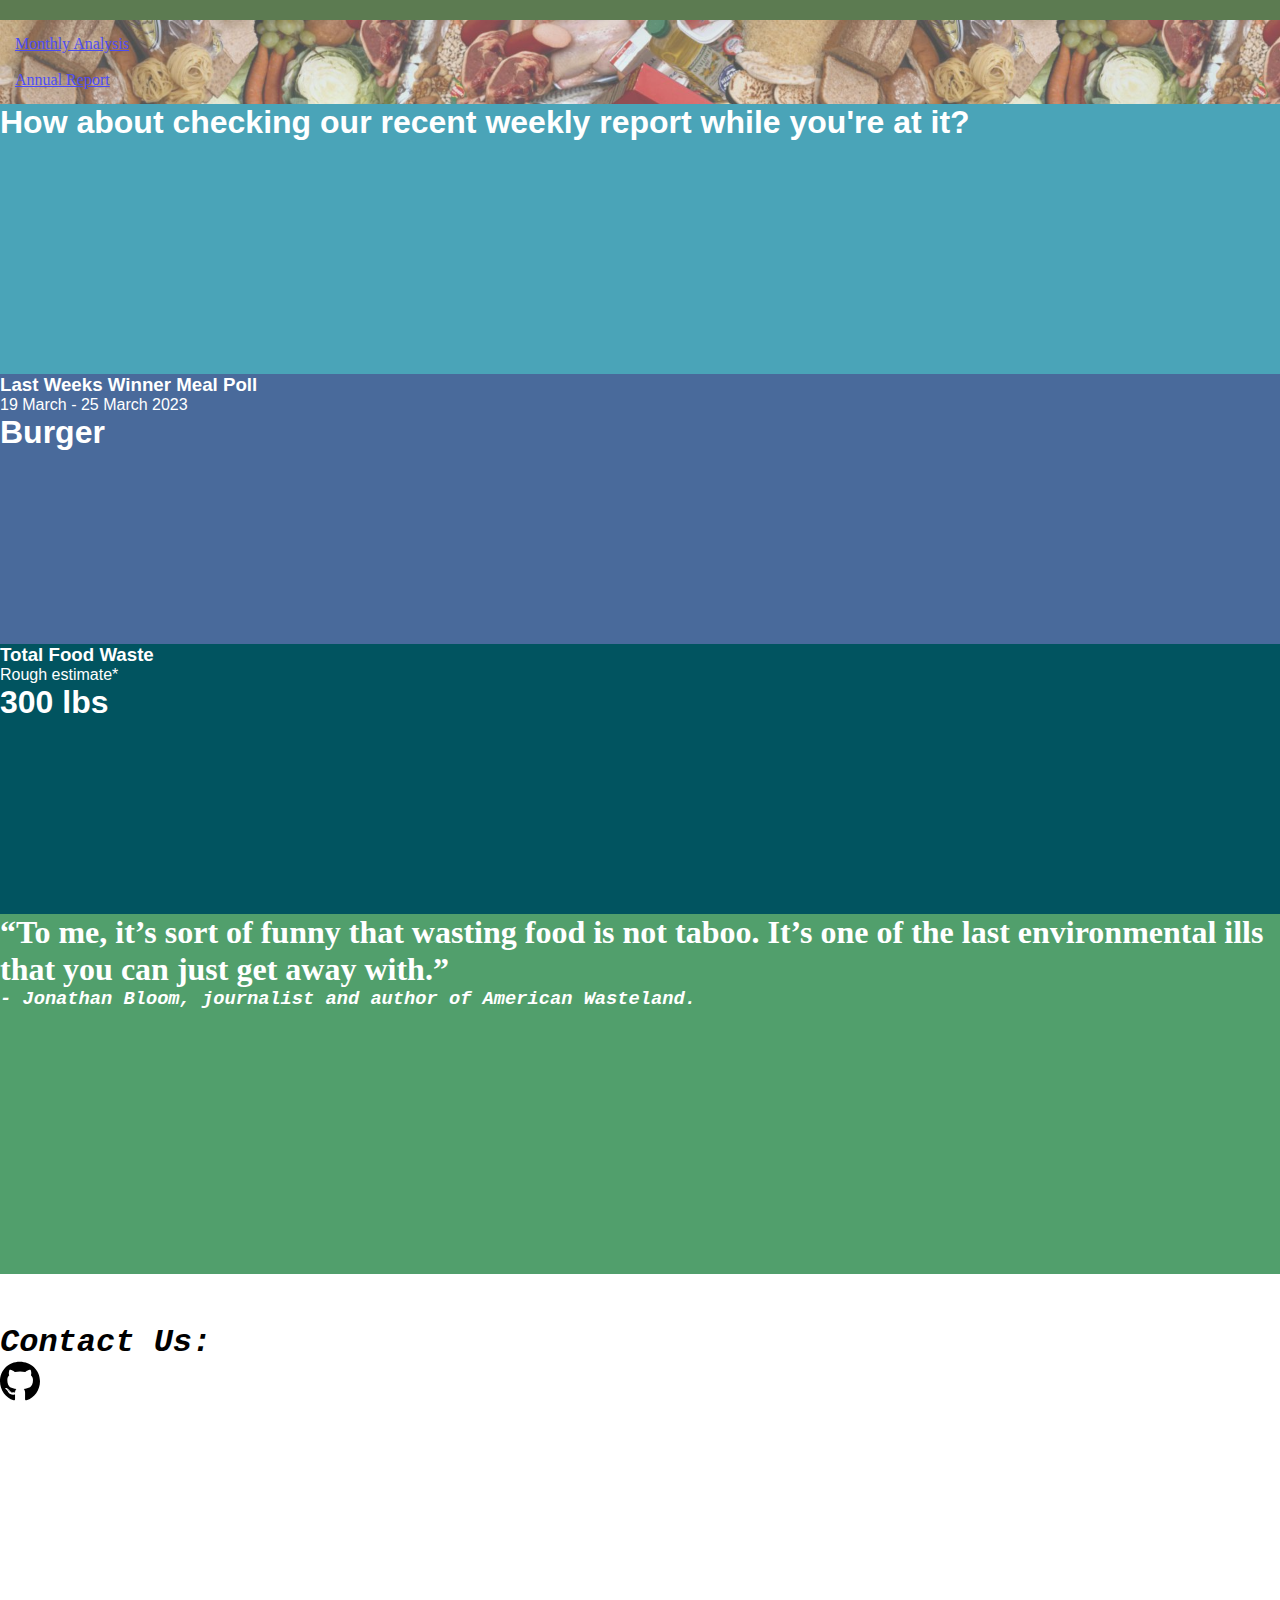
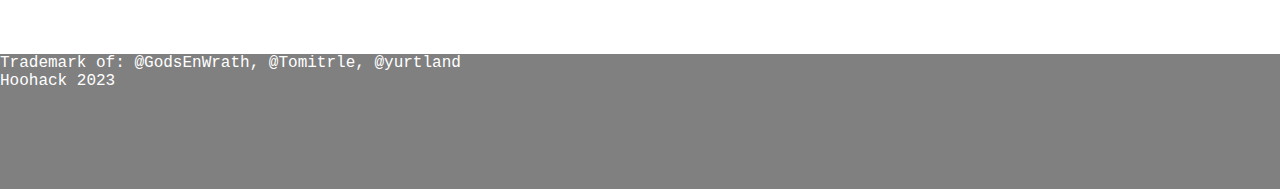
==== commit 4b50db8b: "test" ====
--- a/index.html
+++ b/index.html
@@ -54,7 +54,7 @@
             <div class="col d-flex justify-content-center header-text">
               <div>
                 <h1>Have you ever wondered how much food our cafetaria wasted?</h1>
-                <h2>This website has the answer, Check it Out!</h2>
+                <h2>This website has the answer, check it Out!</h2>
               </div>
             </div>
           </div>
@@ -75,7 +75,7 @@
           <div class="row">
             <div class="col-md d-flex justify-content-center annual1">
               <div>
-                <h1>Makes You Wonder, huh?</h1>
+                <h1>Makes you wonder, huh?</h1>
                 <h2>Let's check out the Monthly Analysis And Annual Report </h2>
               </div>
             </div>
